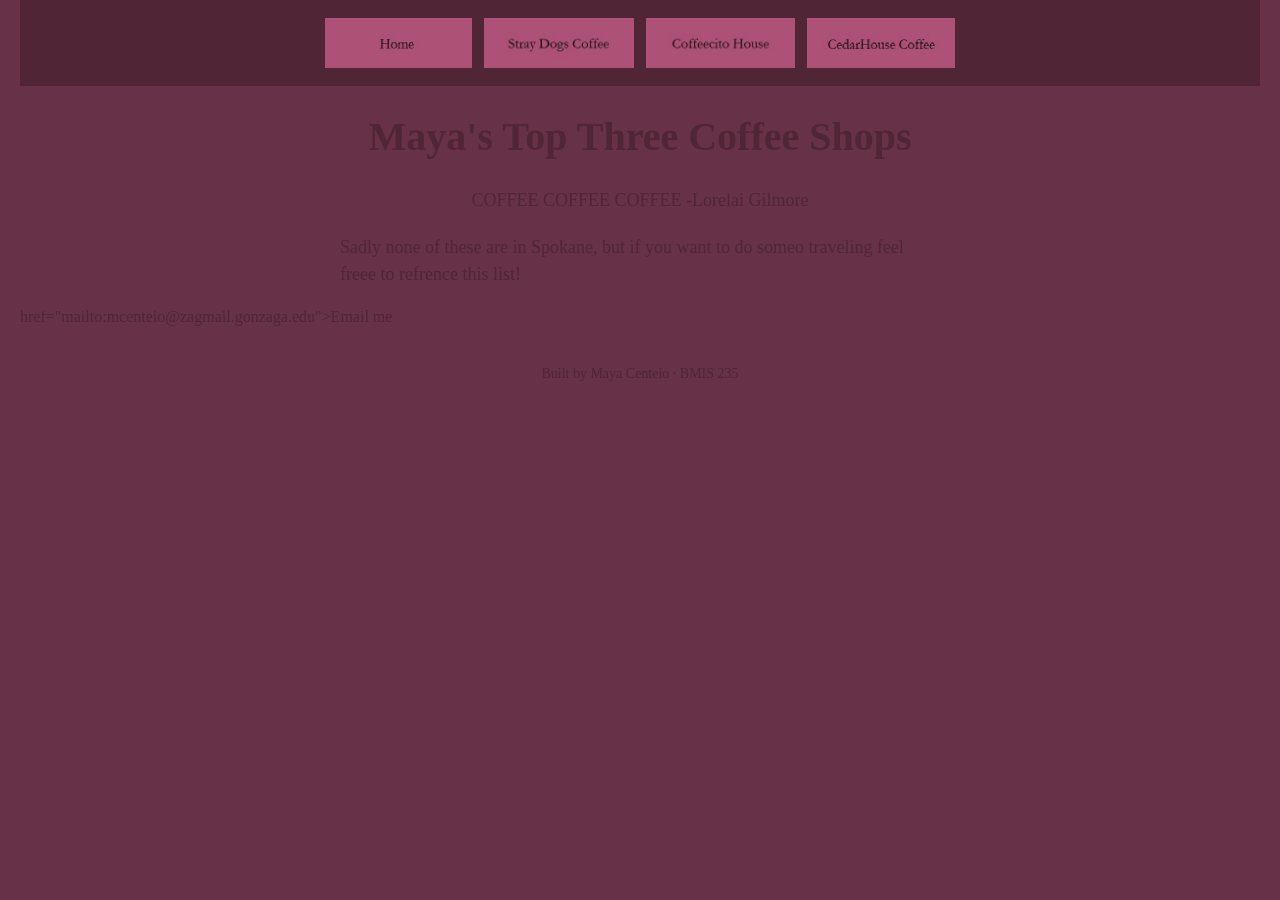
==== index.html @ 100ade61 "Fix typos and remove duplicate quote in index.html Removed duplicate quote from the coffee quote sec" ====
<!DOCTYPE html>
<!--
  Author: YOUR NAME
  GU username: YOUR-GU-USERNAME
  Course: BMIS 235 - HTML-3
-->
<html lang="en">
<head>
<meta charset="utf-8">
<meta name="author" content="Maya Centeio">
<title>Top 3 Coffee Shops</title>

<!-- this one line connects the page to the stylesheet -->
<link rel="stylesheet" href="styles.css">
</head>
<body>

<!-- ===== MENU ============================================================
     The menu is four links. Each link wraps an image instead of words.
     Build it once on this page, check that every link works,
     then copy the whole <nav> block and paste it over the menu on the
     other three pages, so every page has the exact same menu.
     ===================================================================== -->
<nav>
    <a href="index.html"><img src="img/home.png" alt="Home"></a>
    <a href="straydogs.html"><img src="img/straydogs.png" alt="straydogs"></a>
    <a href="coffeecito.html"><img src="img/coffeecito.png" alt="coffeecito"></a>
    <a href="cedarhouse.html"><img src="img/cedarhouse.png" alt="cedarhouse"></a>
</nav>

<h1>Maya's Top Three Coffee Shops</h1>
<center><p>COFFEE COFFEE COFFEE -Lorelai Gilmore</p></center>
<p>Sadly none of these are in Spokane, but if you want to do someo traveling feel freee to refrence this list!</p>
 href="mailto:mcenteio@zagmail.gonzaga.edu">Email me</a>

<!-- ===== SHOWCASE ======================================================
     This box is empty on purpose. In Part 7 you paste an interactive
     graphic BETWEEN the opening <div> and the closing </div> below.
     ===================================================================== -->
<div class="showcase"></div>

<!-- Footer: fill in your name -->
<footer>Built by Maya Centeio &middot; BMIS 235</footer>

</body>
</html>
---- styles.css ----
/* =====================================================================
   styles.css  ·  YOUR BRAND
   ---------------------------------------------------------------------
   This one file is your brand guide. Every page that links to it gets
   the same font, the same colors and the same spacing.
   Change a color here once, and every page changes.

   Use the same font and colors you picked for your Excel menu images,
   so the menu and the pages look like one brand.
   ===================================================================== */

body {
    font-family: Georgia, "Times New Roman", serif;
    background-color: #673147;
    color: #502636;
    margin: 0;
    padding: 0 20px 40px 20px;
}

/* the menu at the top of every page */
nav {
    background-color: #502636;
    padding: 14px;
    text-align: center;
}

/* every image inside the menu is forced to the same height.
   If your images still look different sizes, their WIDTHS are
   different: go back to Excel and make every cell the same size. */
nav img {
    height: 50px;
    margin: 4px;
    vertical-align: middle;
}

/* no underline or border around the image links */
nav a {
    text-decoration: none;
}

h1 {
    color: #502636;
    text-align: center;
    font-size: 40px;
}

p {
    max-width: 600px;
    margin: 20px auto;
    font-size: 18px;
    line-height: 1.5;
}

footer {
    text-align: center;
    font-size: 14px;
    color: #502636;
    margin-top: 40px;
}
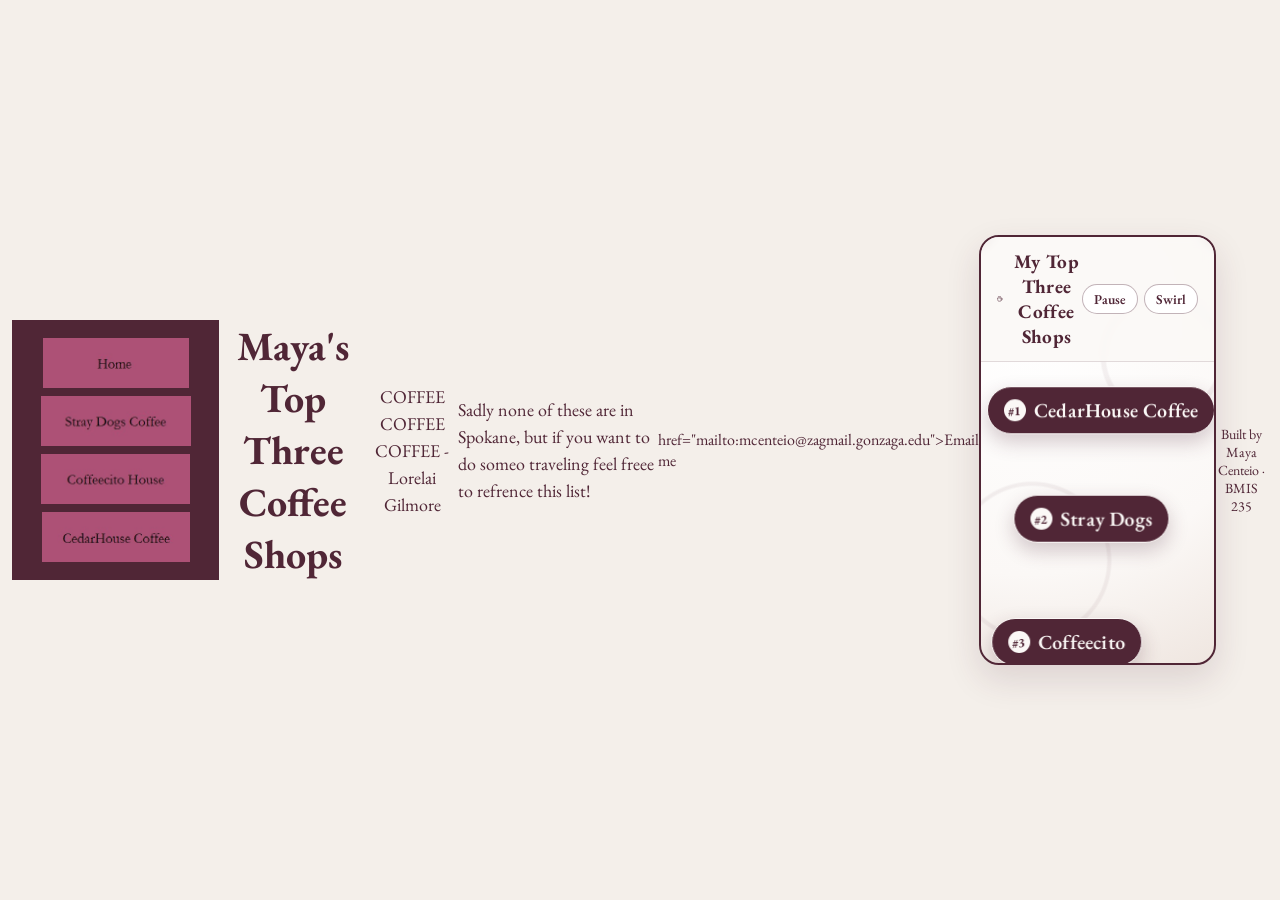
==== commit 81a0c313: "Implement interactive coffee shop showcase Added HTML structure, CSS styles, and JavaScript function" ====
--- a/index.html
+++ b/index.html
@@ -37,7 +37,594 @@
      This box is empty on purpose. In Part 7 you paste an interactive
      graphic BETWEEN the opening <div> and the closing </div> below.
      ===================================================================== -->
-<div class="showcase"></div>
+<div class="showcase"><!DOCTYPE html>
+<html lang="en">
+<head>
+  <meta charset="UTF-8" />
+  <meta name="viewport" content="width=device-width, initial-scale=1.0" />
+  <title>My Top Three Coffee Shops — Interactive Hero Graphic</title>
+  <!-- Load Google Font 'EB Garamond' as a reliable web fallback for system Garamond -->
+  <link rel="preconnect" href="https://fonts.googleapis.com" />
+  <link rel="preconnect" href="https://fonts.gstatic.com" crossorigin />
+  <link href="https://fonts.googleapis.com/css2?family=EB+Garamond:ital,wght@0,500;0,600;0,700;1,400&display=swap" rel="stylesheet" />
+
+  <!-- =====================================================================
+       CSS SECTION:
+       Defines the brand typography (Garamond), color palette (#502636),
+       responsive mobile-friendly sizing (strictly under 500px tall),
+       bouncing badge styling, and the interactive tasting-note card.
+       ===================================================================== -->
+  <style>
+    :root {
+      --brand-plum: #502636;
+      --brand-plum-dark: #381824;
+      --brand-plum-soft: rgba(80, 38, 54, 0.08);
+      --brand-cream: #FBF8F6;
+      --brand-latte: #EFE6E0;
+      --brand-gold: #B88B4A;
+      --font-brand: 'EB Garamond', Garamond, 'Times New Roman', Georgia, serif;
+    }
+
+    * {
+      box-sizing: border-box;
+      margin: 0;
+      padding: 0;
+    }
+
+    body {
+      font-family: var(--font-brand);
+      background-color: #F4EFEA;
+      color: var(--brand-plum);
+      display: flex;
+      justify-content: center;
+      align-items: center;
+      min-height: 100vh;
+      padding: 12px;
+    }
+
+    /* Main bounded graphic container — strictly under 500px tall & responsive */
+    .coffee-hero-stage {
+      position: relative;
+      width: 100%;
+      max-width: 780px;
+      height: 430px; /* Strictly under 500px */
+      max-height: 460px;
+      background: radial-gradient(circle at 20% 20%, #FFFFFF 0%, var(--brand-cream) 65%, var(--brand-latte) 100%);
+      border: 2px solid var(--brand-plum);
+      border-radius: 20px;
+      box-shadow: 0 14px 34px rgba(80, 38, 54, 0.14);
+      overflow: hidden;
+      user-select: none;
+      -webkit-tap-highlight-color: transparent;
+    }
+
+    /* Subtle decorative coffee-ring watermark in the background */
+    .coffee-ring-bg {
+      position: absolute;
+      inset: 0;
+      pointer-events: none;
+      opacity: 0.06;
+      background-image:
+        radial-gradient(circle at 78% 28%, transparent 56px, var(--brand-plum) 58px, var(--brand-plum) 61px, transparent 63px),
+        radial-gradient(circle at 22% 76%, transparent 74px, var(--brand-plum) 76px, var(--brand-plum) 78px, transparent 80px);
+    }
+
+    /* Header bar pinned cleanly inside top of graphic */
+    .stage-header {
+      position: relative;
+      z-index: 5;
+      display: flex;
+      justify-content: space-between;
+      align-items: center;
+      padding: 12px 16px;
+      border-bottom: 1px solid rgba(80, 38, 54, 0.15);
+      background: rgba(251, 248, 246, 0.85);
+      backdrop-filter: blur(4px);
+    }
+
+    .stage-title-group {
+      display: flex;
+      align-items: center;
+      gap: 8px;
+    }
+
+    .stage-eyebrow {
+      font-size: clamp(0.95rem, 2.8vw, 1.2rem);
+      font-weight: 700;
+      letter-spacing: 0.02em;
+      color: var(--brand-plum);
+    }
+
+    .stage-controls {
+      display: flex;
+      gap: 6px;
+    }
+
+    .control-btn {
+      font-family: var(--font-brand);
+      font-size: 0.85rem;
+      font-weight: 600;
+      color: var(--brand-plum);
+      background: #FFFFFF;
+      border: 1px solid rgba(80, 38, 54, 0.35);
+      border-radius: 999px;
+      padding: 5px 11px;
+      cursor: pointer;
+      transition: all 0.2s ease;
+    }
+
+    .control-btn:hover,
+    .control-btn:focus-visible {
+      background: var(--brand-plum);
+      color: var(--brand-cream);
+      border-color: var(--brand-plum);
+    }
+
+    /* Arena where the coffee shop pills bounce around */
+    .bounce-arena {
+      position: relative;
+      width: 100%;
+      height: calc(100% - 49px);
+      overflow: hidden;
+    }
+
+    /* Individual bouncing coffee shop pill */
+    .shop-pill {
+      position: absolute;
+      top: 0;
+      left: 0;
+      display: inline-flex;
+      align-items: center;
+      gap: 8px;
+      padding: 10px 16px;
+      border-radius: 999px;
+      background-color: var(--brand-plum);
+      color: var(--brand-cream);
+      border: 1.5px solid var(--brand-cream);
+      box-shadow: 0 8px 20px rgba(80, 38, 54, 0.24);
+      font-family: var(--font-brand);
+      font-size: clamp(0.98rem, 3.4vw, 1.25rem);
+      font-weight: 600;
+      letter-spacing: 0.01em;
+      white-space: nowrap;
+      cursor: pointer;
+      will-change: transform;
+      transition: background-color 0.2s ease, box-shadow 0.2s ease, border-color 0.2s ease;
+      z-index: 3;
+    }
+
+    .shop-pill:hover,
+    .shop-pill.is-active {
+      background-color: var(--brand-plum-dark);
+      border-color: var(--brand-gold);
+      box-shadow: 0 10px 24px rgba(80, 38, 54, 0.36);
+      z-index: 6;
+    }
+
+    .shop-rank {
+      display: inline-flex;
+      align-items: center;
+      justify-content: center;
+      width: 22px;
+      height: 22px;
+      border-radius: 50%;
+      background-color: var(--brand-cream);
+      color: var(--brand-plum);
+      font-size: 0.8rem;
+      font-weight: 700;
+      flex-shrink: 0;
+    }
+
+    /* Subtle helper hint at bottom */
+    .stage-hint {
+      position: absolute;
+      bottom: 10px;
+      left: 50%;
+      transform: translateX(-50%);
+      font-size: 0.82rem;
+      font-style: italic;
+      color: rgba(80, 38, 54, 0.72);
+      background: rgba(251, 248, 246, 0.85);
+      padding: 3px 12px;
+      border-radius: 999px;
+      pointer-events: none;
+      white-space: nowrap;
+      z-index: 2;
+    }
+
+    /* Pop-up tasting note card when a user taps/clicks a coffee shop */
+    .shop-note-card {
+      position: absolute;
+      bottom: 14px;
+      left: 14px;
+      right: 14px;
+      max-width: 420px;
+      margin: 0 auto;
+      background: #FFFFFF;
+      border: 1.5px solid var(--brand-plum);
+      border-radius: 16px;
+      padding: 14px 16px;
+      box-shadow: 0 12px 28px rgba(80, 38, 54, 0.25);
+      z-index: 10;
+      opacity: 0;
+      transform: translateY(12px) scale(0.98);
+      pointer-events: none;
+      transition: opacity 0.22s ease, transform 0.22s ease;
+    }
+
+    .shop-note-card.visible {
+      opacity: 1;
+      transform: translateY(0) scale(1);
+      pointer-events: auto;
+    }
+
+    .note-header {
+      display: flex;
+      justify-content: space-between;
+      align-items: flex-start;
+      gap: 8px;
+      margin-bottom: 4px;
+    }
+
+    .note-title {
+      font-size: 1.15rem;
+      font-weight: 700;
+      color: var(--brand-plum);
+    }
+
+    .note-close {
+      background: var(--brand-plum-soft);
+      border: none;
+      color: var(--brand-plum);
+      width: 26px;
+      height: 26px;
+      border-radius: 50%;
+      font-family: var(--font-brand);
+      font-size: 1rem;
+      font-weight: 700;
+      cursor: pointer;
+      display: flex;
+      align-items: center;
+      justify-content: center;
+      flex-shrink: 0;
+    }
+
+    .note-meta {
+      font-size: 0.88rem;
+      font-weight: 600;
+      color: var(--brand-gold);
+      margin-bottom: 4px;
+    }
+
+    .note-body {
+      font-size: 0.96rem;
+      line-height: 1.35;
+      color: var(--brand-plum);
+    }
+
+    /* Mobile tweaks for small screens (320px - 420px) */
+    @media (max-width: 420px) {
+      .coffee-hero-stage {
+        height: 390px;
+        border-radius: 16px;
+      }
+
+      .stage-header {
+        padding: 10px 12px;
+      }
+
+      .shop-pill {
+        padding: 8px 13px;
+        gap: 6px;
+      }
+
+      .shop-rank {
+        width: 20px;
+        height: 20px;
+        font-size: 0.75rem;
+      }
+    }
+  </style>
+</head>
+<body>
+
+  <!-- =====================================================================
+       HTML SECTION:
+       Creates the bounded hero container, top header with Pause/Boost
+       controls, the bounce arena where the three coffee shop badges live,
+       and the interactive tasting-note card revealed on click/tap.
+       ===================================================================== -->
+  <section class="coffee-hero-stage" aria-label="My Top Three Coffee Shops Interactive Graphic">
+    <div class="coffee-ring-bg" aria-hidden="true"></div>
+
+    <!-- Top Bar -->
+    <header class="stage-header">
+      <div class="stage-title-group">
+        <!-- Inline SVG Coffee Cup Icon -->
+        <svg width="20" height="20" viewBox="0 0 24 24" fill="none" stroke="#502636" stroke-width="2" stroke-linecap="round" stroke-linejoin="round" aria-hidden="true">
+          <path d="M17 8h1a4 4 0 1 1 0 8h-1"/>
+          <path d="M3 8h14v9a4 4 0 0 1-4 4H7a4 4 0 0 1-4-4Z"/>
+          <line x1="6" y1="2" x2="6" y2="4"/>
+          <line x1="10" y1="2" x2="10" y2="4"/>
+          <line x1="14" y1="2" x2="14" y2="4"/>
+        </svg>
+        <h1 class="stage-eyebrow">My Top Three Coffee Shops</h1>
+      </div>
+
+      <div class="stage-controls">
+        <button type="button" class="control-btn" id="toggleMotionBtn" aria-pressed="false">Pause</button>
+        <button type="button" class="control-btn" id="nudgeBtn" title="Give the names a gentle swirl">Swirl</button>
+      </div>
+    </header>
+
+    <!-- Interactive Bouncing Arena -->
+    <div class="bounce-arena" id="bounceArena">
+      <!-- Shop pills are dynamically rendered and animated by JavaScript -->
+      <div class="stage-hint" id="stageHint">Tap any café name for my go-to order</div>
+
+      <!-- Interactive Detail Card -->
+      <div class="shop-note-card" id="shopNoteCard" role="dialog" aria-live="polite">
+        <div class="note-header">
+          <h2 class="note-title" id="noteTitle">Café Name</h2>
+          <button type="button" class="note-close" id="closeNoteBtn" aria-label="Close tasting note">&times;</button>
+        </div>
+        <div class="note-meta" id="noteMeta">Go-To Order</div>
+        <p class="note-body" id="noteBody">Tasting note description.</p>
+      </div>
+    </div>
+  </section>
+
+  <!-- =====================================================================
+       JAVASCRIPT SECTION:
+       Stores your top three coffee shops (easy to edit below), runs a
+       smooth 60fps DVD-style boundary and pill-to-pill bounce physics loop,
+       and handles mobile/desktop tap, hover, pause, and swirl interactions.
+       ===================================================================== -->
+  <script>
+    (function () {
+      // 1. CUSTOMIZE YOUR TOP THREE COFFEE SHOPS HERE:
+      const TOP_SHOPS = [
+        {
+          rank: "#1",
+          name: "CedarHouse Coffee",
+          order: "Beach Day Latte • ★ 5.0"
+        },
+        {
+          rank: "#2",
+          name: "Stray Dogs",
+          order: "Matcha Latte • ★ 4.9"
+        },
+        {
+          rank: "#3",
+          name: "Coffeecito",
+          order: "Churro Oat Latte • ★ 4.8"
+        }
+      ];
+
+      const arena = document.getElementById("bounceArena");
+      const toggleMotionBtn = document.getElementById("toggleMotionBtn");
+      const nudgeBtn = document.getElementById("nudgeBtn");
+      const noteCard = document.getElementById("shopNoteCard");
+      const noteTitle = document.getElementById("noteTitle");
+      const noteMeta = document.getElementById("noteMeta");
+      const noteBody = document.getElementById("noteBody");
+      const closeNoteBtn = document.getElementById("closeNoteBtn");
+
+      let isPaused = false;
+      let activeIndex = null;
+      const items = [];
+
+      // 2. CREATE THE BOUNCING PILL ELEMENTS
+      TOP_SHOPS.forEach((shop, index) => {
+        const btn = document.createElement("button");
+        btn.type = "button";
+        btn.className = "shop-pill";
+        btn.setAttribute("aria-label", `${shop.rank} ${shop.name}. Tap for details.`);
+        btn.innerHTML = `<span class="shop-rank">${shop.rank}</span><span>${shop.name}</span>`;
+
+        arena.appendChild(btn);
+
+        // Physics state for each pill
+        const item = {
+          el: btn,
+          data: shop,
+          x: 20 + index * 35,
+          y: 25 + index * 78,
+          // Gentle, readable drift speed in pixels per frame
+          vx: (index % 2 === 0 ? 1 : -1) * (1.05 + index * 0.15),
+          vy: (index === 1 ? -1 : 1) * (0.95 + index * 0.12),
+          width: 0,
+          height: 0,
+          hovered: false
+        };
+
+        // Pause individual pill when hovered on desktop
+        btn.addEventListener("mouseenter", () => {
+          item.hovered = true;
+        });
+        btn.addEventListener("mouseleave", () => {
+          item.hovered = false;
+        });
+
+        // Open tasting note card on click or touch tap
+        btn.addEventListener("click", (e) => {
+          e.stopPropagation();
+          openShopNote(index);
+        });
+
+        items.push(item);
+      });
+
+      // Measure pill dimensions and clamp inside arena on load & window resize
+      function measureAndClamp() {
+        const arenaRect = arena.getBoundingClientRect();
+        items.forEach((item, idx) => {
+          item.width = item.el.offsetWidth;
+          item.height = item.el.offsetHeight;
+
+          const maxX = Math.max(8, arenaRect.width - item.width - 8);
+          const maxY = Math.max(8, arenaRect.height - item.height - 34);
+
+          if (item.x > maxX) item.x = maxX * ((idx + 1) / 4);
+          if (item.y > maxY) item.y = maxY * ((idx + 1) / 4);
+          item.x = Math.max(6, Math.min(item.x, maxX));
+          item.y = Math.max(6, Math.min(item.y, maxY));
+        });
+      }
+
+      // Show tasting note popup for clicked café
+      function openShopNote(index) {
+        activeIndex = index;
+        const shop = TOP_SHOPS[index];
+
+        items.forEach((it, idx) => {
+          it.el.classList.toggle("is-active", idx === index);
+        });
+
+        noteTitle.textContent = `${shop.rank} — ${shop.name}`;
+        noteMeta.textContent = shop.order;
+        noteBody.textContent = shop.note;
+        noteCard.classList.add("visible");
+      }
+
+      function closeShopNote() {
+        activeIndex = null;
+        items.forEach((it) => it.el.classList.remove("is-active"));
+        noteCard.classList.remove("visible");
+      }
+
+      closeNoteBtn.addEventListener("click", (e) => {
+        e.stopPropagation();
+        closeShopNote();
+      });
+
+      // Clicking empty space in arena dismisses note card
+      arena.addEventListener("click", () => {
+        if (activeIndex !== null) {
+          closeShopNote();
+        }
+      });
+
+      // Toggle global Pause / Play
+      toggleMotionBtn.addEventListener("click", () => {
+        isPaused = !isPaused;
+        toggleMotionBtn.textContent = isPaused ? "Play" : "Pause";
+        toggleMotionBtn.setAttribute("aria-pressed", String(isPaused));
+      });
+
+      // Give all three names a playful swirl boost
+      nudgeBtn.addEventListener("click", () => {
+        if (isPaused) {
+          isPaused = false;
+          toggleMotionBtn.textContent = "Pause";
+          toggleMotionBtn.setAttribute("aria-pressed", "false");
+        }
+        items.forEach((item) => {
+          const angle = Math.random() * Math.PI * 2;
+          const speed = 1.65;
+          item.vx = Math.cos(angle) * speed;
+          item.vy = Math.sin(angle) * speed;
+        });
+      });
+
+      // 3. ANIMATION LOOP (Boundary Bouncing + Gentle Pill-to-Pill Deflection)
+      function animate() {
+        const arenaWidth = arena.clientWidth;
+        const arenaHeight = arena.clientHeight;
+
+        if (!isPaused) {
+          for (let i = 0; i < items.length; i++) {
+            const a = items[i];
+            if (a.hovered) continue;
+
+            a.x += a.vx;
+            a.y += a.vy;
+
+            const minX = 6;
+            const minY = 6;
+            const maxX = Math.max(minX, arenaWidth - a.width - 6);
+            const maxY = Math.max(minY, arenaHeight - a.height - 6);
+
+            // Bounce cleanly off left/right walls
+            if (a.x <= minX) {
+              a.x = minX;
+              a.vx = Math.abs(a.vx);
+            } else if (a.x >= maxX) {
+              a.x = maxX;
+              a.vx = -Math.abs(a.vx);
+            }
+
+            // Bounce cleanly off top/bottom walls
+            if (a.y <= minY) {
+              a.y = minY;
+              a.vy = Math.abs(a.vy);
+            } else if (a.y >= maxY) {
+              a.y = maxY;
+              a.vy = -Math.abs(a.vy);
+            }
+          }
+
+          // Gentle separation & bounce when two shop pills touch so they stay readable
+          for (let i = 0; i < items.length; i++) {
+            for (let j = i + 1; j < items.length; j++) {
+              const a = items[i];
+              const b = items[j];
+
+              const overlapX = Math.min(a.x + a.width, b.x + b.width) - Math.max(a.x, b.x);
+              const overlapY = Math.min(a.y + a.height, b.y + b.height) - Math.max(a.y, b.y);
+
+              if (overlapX > 0 && overlapY > 0) {
+                if (overlapX < overlapY) {
+                  const push = overlapX / 2;
+                  if (a.x < b.x) {
+                    a.x -= push;
+                    b.x += push;
+                  } else {
+                    a.x += push;
+                    b.x -= push;
+                  }
+                  const tempVx = a.vx;
+                  a.vx = b.vx;
+                  b.vx = tempVx;
+                } else {
+                  const push = overlapY / 2;
+                  if (a.y < b.y) {
+                    a.y -= push;
+                    b.y += push;
+                  } else {
+                    a.y += push;
+                    b.y -= push;
+                  }
+                  const tempVy = a.vy;
+                  a.vy = b.vy;
+                  b.vy = tempVy;
+                }
+              }
+            }
+          }
+        }
+
+        // Apply GPU-accelerated transforms
+        items.forEach((item) => {
+          item.el.style.transform = `translate3d(${item.x.toFixed(1)}px, ${item.y.toFixed(1)}px, 0)`;
+        });
+
+        requestAnimationFrame(animate);
+      }
+
+      // Initialize layout and start animation after fonts/layout settle
+      window.addEventListener("resize", measureAndClamp);
+      window.addEventListener("load", () => {
+        measureAndClamp();
+        requestAnimationFrame(animate);
+      });
+
+      // Run initial measure immediately as well
+      measureAndClamp();
+    })();
+  </script>
+</body>
+</html></div>
 
 <!-- Footer: fill in your name -->
 <footer>Built by Maya Centeio &middot; BMIS 235</footer>
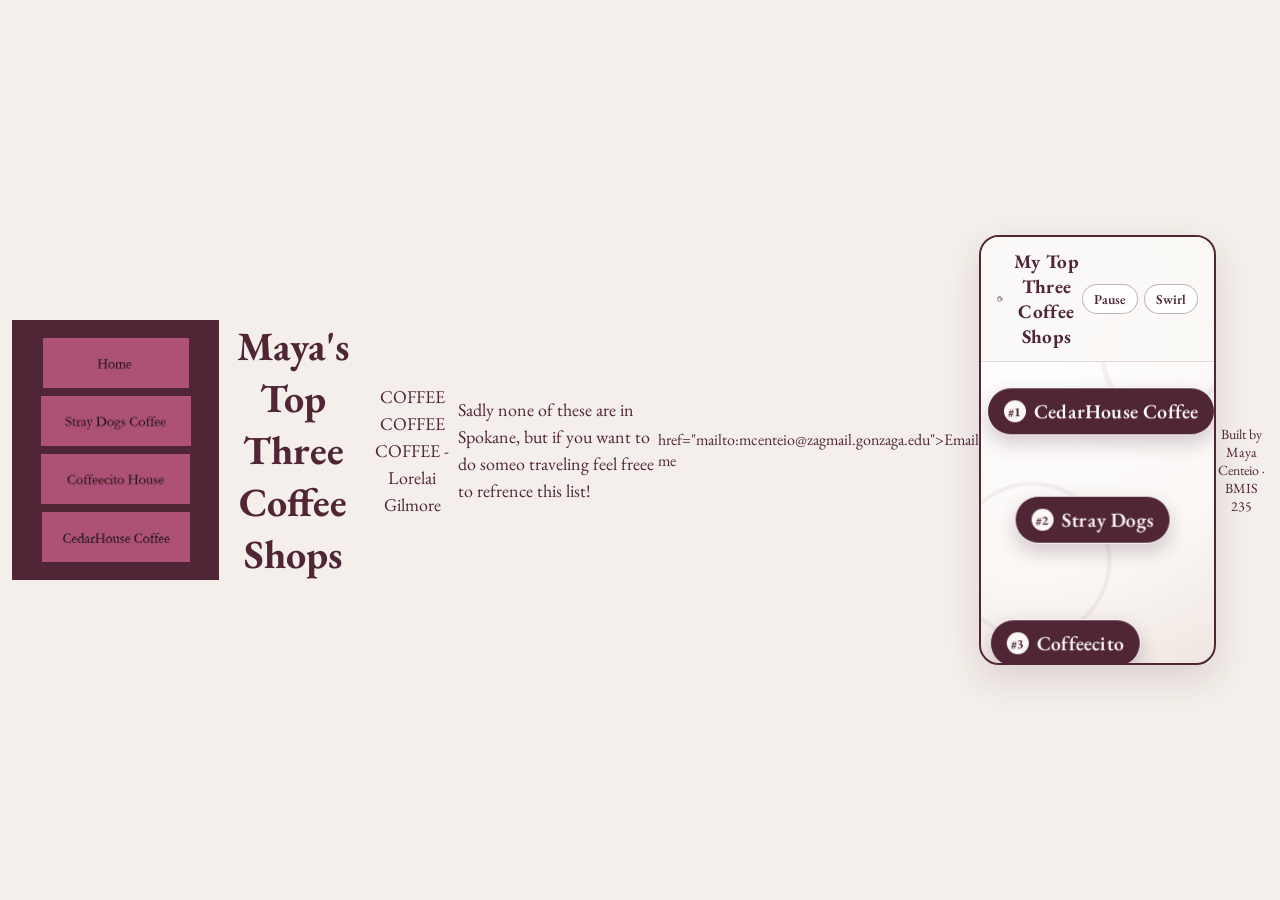
==== commit a7b7ea2f: "Correct email link formatting Fix email link syntax in index.html." ====
--- a/index.html
+++ b/index.html
@@ -31,7 +31,7 @@
 <h1>Maya's Top Three Coffee Shops</h1>
 <center><p>COFFEE COFFEE COFFEE -Lorelai Gilmore</p></center>
 <p>Sadly none of these are in Spokane, but if you want to do someo traveling feel freee to refrence this list!</p>
- href="mailto:mcenteio@zagmail.gonzaga.edu">Email me</a>
+<a>href="mailto:mcenteio@zagmail.gonzaga.edu">Email me</a>
 
 <!-- ===== SHOWCASE ======================================================
      This box is empty on purpose. In Part 7 you paste an interactive
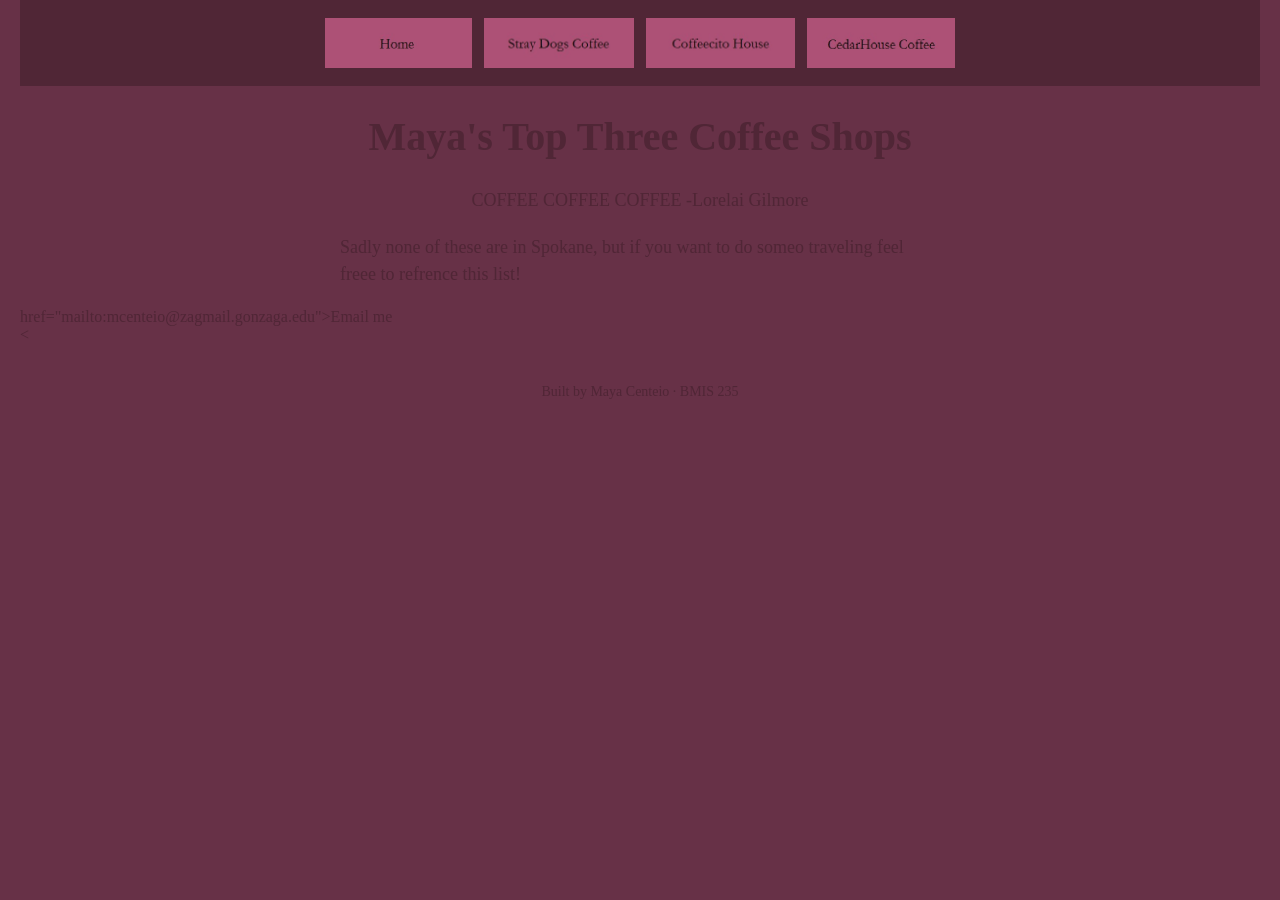
==== commit 10b69cc3: "Remove interactive coffee shop showcase from index.html Removed the HTML structure and styles for th" ====
--- a/index.html
+++ b/index.html
@@ -37,594 +37,7 @@
      This box is empty on purpose. In Part 7 you paste an interactive
      graphic BETWEEN the opening <div> and the closing </div> below.
      ===================================================================== -->
-<div class="showcase"><!DOCTYPE html>
-<html lang="en">
-<head>
-  <meta charset="UTF-8" />
-  <meta name="viewport" content="width=device-width, initial-scale=1.0" />
-  <title>My Top Three Coffee Shops — Interactive Hero Graphic</title>
-  <!-- Load Google Font 'EB Garamond' as a reliable web fallback for system Garamond -->
-  <link rel="preconnect" href="https://fonts.googleapis.com" />
-  <link rel="preconnect" href="https://fonts.gstatic.com" crossorigin />
-  <link href="https://fonts.googleapis.com/css2?family=EB+Garamond:ital,wght@0,500;0,600;0,700;1,400&display=swap" rel="stylesheet" />
-
-  <!-- =====================================================================
-       CSS SECTION:
-       Defines the brand typography (Garamond), color palette (#502636),
-       responsive mobile-friendly sizing (strictly under 500px tall),
-       bouncing badge styling, and the interactive tasting-note card.
-       ===================================================================== -->
-  <style>
-    :root {
-      --brand-plum: #502636;
-      --brand-plum-dark: #381824;
-      --brand-plum-soft: rgba(80, 38, 54, 0.08);
-      --brand-cream: #FBF8F6;
-      --brand-latte: #EFE6E0;
-      --brand-gold: #B88B4A;
-      --font-brand: 'EB Garamond', Garamond, 'Times New Roman', Georgia, serif;
-    }
-
-    * {
-      box-sizing: border-box;
-      margin: 0;
-      padding: 0;
-    }
-
-    body {
-      font-family: var(--font-brand);
-      background-color: #F4EFEA;
-      color: var(--brand-plum);
-      display: flex;
-      justify-content: center;
-      align-items: center;
-      min-height: 100vh;
-      padding: 12px;
-    }
-
-    /* Main bounded graphic container — strictly under 500px tall & responsive */
-    .coffee-hero-stage {
-      position: relative;
-      width: 100%;
-      max-width: 780px;
-      height: 430px; /* Strictly under 500px */
-      max-height: 460px;
-      background: radial-gradient(circle at 20% 20%, #FFFFFF 0%, var(--brand-cream) 65%, var(--brand-latte) 100%);
-      border: 2px solid var(--brand-plum);
-      border-radius: 20px;
-      box-shadow: 0 14px 34px rgba(80, 38, 54, 0.14);
-      overflow: hidden;
-      user-select: none;
-      -webkit-tap-highlight-color: transparent;
-    }
-
-    /* Subtle decorative coffee-ring watermark in the background */
-    .coffee-ring-bg {
-      position: absolute;
-      inset: 0;
-      pointer-events: none;
-      opacity: 0.06;
-      background-image:
-        radial-gradient(circle at 78% 28%, transparent 56px, var(--brand-plum) 58px, var(--brand-plum) 61px, transparent 63px),
-        radial-gradient(circle at 22% 76%, transparent 74px, var(--brand-plum) 76px, var(--brand-plum) 78px, transparent 80px);
-    }
-
-    /* Header bar pinned cleanly inside top of graphic */
-    .stage-header {
-      position: relative;
-      z-index: 5;
-      display: flex;
-      justify-content: space-between;
-      align-items: center;
-      padding: 12px 16px;
-      border-bottom: 1px solid rgba(80, 38, 54, 0.15);
-      background: rgba(251, 248, 246, 0.85);
-      backdrop-filter: blur(4px);
-    }
-
-    .stage-title-group {
-      display: flex;
-      align-items: center;
-      gap: 8px;
-    }
-
-    .stage-eyebrow {
-      font-size: clamp(0.95rem, 2.8vw, 1.2rem);
-      font-weight: 700;
-      letter-spacing: 0.02em;
-      color: var(--brand-plum);
-    }
-
-    .stage-controls {
-      display: flex;
-      gap: 6px;
-    }
-
-    .control-btn {
-      font-family: var(--font-brand);
-      font-size: 0.85rem;
-      font-weight: 600;
-      color: var(--brand-plum);
-      background: #FFFFFF;
-      border: 1px solid rgba(80, 38, 54, 0.35);
-      border-radius: 999px;
-      padding: 5px 11px;
-      cursor: pointer;
-      transition: all 0.2s ease;
-    }
-
-    .control-btn:hover,
-    .control-btn:focus-visible {
-      background: var(--brand-plum);
-      color: var(--brand-cream);
-      border-color: var(--brand-plum);
-    }
-
-    /* Arena where the coffee shop pills bounce around */
-    .bounce-arena {
-      position: relative;
-      width: 100%;
-      height: calc(100% - 49px);
-      overflow: hidden;
-    }
-
-    /* Individual bouncing coffee shop pill */
-    .shop-pill {
-      position: absolute;
-      top: 0;
-      left: 0;
-      display: inline-flex;
-      align-items: center;
-      gap: 8px;
-      padding: 10px 16px;
-      border-radius: 999px;
-      background-color: var(--brand-plum);
-      color: var(--brand-cream);
-      border: 1.5px solid var(--brand-cream);
-      box-shadow: 0 8px 20px rgba(80, 38, 54, 0.24);
-      font-family: var(--font-brand);
-      font-size: clamp(0.98rem, 3.4vw, 1.25rem);
-      font-weight: 600;
-      letter-spacing: 0.01em;
-      white-space: nowrap;
-      cursor: pointer;
-      will-change: transform;
-      transition: background-color 0.2s ease, box-shadow 0.2s ease, border-color 0.2s ease;
-      z-index: 3;
-    }
-
-    .shop-pill:hover,
-    .shop-pill.is-active {
-      background-color: var(--brand-plum-dark);
-      border-color: var(--brand-gold);
-      box-shadow: 0 10px 24px rgba(80, 38, 54, 0.36);
-      z-index: 6;
-    }
-
-    .shop-rank {
-      display: inline-flex;
-      align-items: center;
-      justify-content: center;
-      width: 22px;
-      height: 22px;
-      border-radius: 50%;
-      background-color: var(--brand-cream);
-      color: var(--brand-plum);
-      font-size: 0.8rem;
-      font-weight: 700;
-      flex-shrink: 0;
-    }
-
-    /* Subtle helper hint at bottom */
-    .stage-hint {
-      position: absolute;
-      bottom: 10px;
-      left: 50%;
-      transform: translateX(-50%);
-      font-size: 0.82rem;
-      font-style: italic;
-      color: rgba(80, 38, 54, 0.72);
-      background: rgba(251, 248, 246, 0.85);
-      padding: 3px 12px;
-      border-radius: 999px;
-      pointer-events: none;
-      white-space: nowrap;
-      z-index: 2;
-    }
-
-    /* Pop-up tasting note card when a user taps/clicks a coffee shop */
-    .shop-note-card {
-      position: absolute;
-      bottom: 14px;
-      left: 14px;
-      right: 14px;
-      max-width: 420px;
-      margin: 0 auto;
-      background: #FFFFFF;
-      border: 1.5px solid var(--brand-plum);
-      border-radius: 16px;
-      padding: 14px 16px;
-      box-shadow: 0 12px 28px rgba(80, 38, 54, 0.25);
-      z-index: 10;
-      opacity: 0;
-      transform: translateY(12px) scale(0.98);
-      pointer-events: none;
-      transition: opacity 0.22s ease, transform 0.22s ease;
-    }
-
-    .shop-note-card.visible {
-      opacity: 1;
-      transform: translateY(0) scale(1);
-      pointer-events: auto;
-    }
-
-    .note-header {
-      display: flex;
-      justify-content: space-between;
-      align-items: flex-start;
-      gap: 8px;
-      margin-bottom: 4px;
-    }
-
-    .note-title {
-      font-size: 1.15rem;
-      font-weight: 700;
-      color: var(--brand-plum);
-    }
-
-    .note-close {
-      background: var(--brand-plum-soft);
-      border: none;
-      color: var(--brand-plum);
-      width: 26px;
-      height: 26px;
-      border-radius: 50%;
-      font-family: var(--font-brand);
-      font-size: 1rem;
-      font-weight: 700;
-      cursor: pointer;
-      display: flex;
-      align-items: center;
-      justify-content: center;
-      flex-shrink: 0;
-    }
-
-    .note-meta {
-      font-size: 0.88rem;
-      font-weight: 600;
-      color: var(--brand-gold);
-      margin-bottom: 4px;
-    }
-
-    .note-body {
-      font-size: 0.96rem;
-      line-height: 1.35;
-      color: var(--brand-plum);
-    }
-
-    /* Mobile tweaks for small screens (320px - 420px) */
-    @media (max-width: 420px) {
-      .coffee-hero-stage {
-        height: 390px;
-        border-radius: 16px;
-      }
-
-      .stage-header {
-        padding: 10px 12px;
-      }
-
-      .shop-pill {
-        padding: 8px 13px;
-        gap: 6px;
-      }
-
-      .shop-rank {
-        width: 20px;
-        height: 20px;
-        font-size: 0.75rem;
-      }
-    }
-  </style>
-</head>
-<body>
-
-  <!-- =====================================================================
-       HTML SECTION:
-       Creates the bounded hero container, top header with Pause/Boost
-       controls, the bounce arena where the three coffee shop badges live,
-       and the interactive tasting-note card revealed on click/tap.
-       ===================================================================== -->
-  <section class="coffee-hero-stage" aria-label="My Top Three Coffee Shops Interactive Graphic">
-    <div class="coffee-ring-bg" aria-hidden="true"></div>
-
-    <!-- Top Bar -->
-    <header class="stage-header">
-      <div class="stage-title-group">
-        <!-- Inline SVG Coffee Cup Icon -->
-        <svg width="20" height="20" viewBox="0 0 24 24" fill="none" stroke="#502636" stroke-width="2" stroke-linecap="round" stroke-linejoin="round" aria-hidden="true">
-          <path d="M17 8h1a4 4 0 1 1 0 8h-1"/>
-          <path d="M3 8h14v9a4 4 0 0 1-4 4H7a4 4 0 0 1-4-4Z"/>
-          <line x1="6" y1="2" x2="6" y2="4"/>
-          <line x1="10" y1="2" x2="10" y2="4"/>
-          <line x1="14" y1="2" x2="14" y2="4"/>
-        </svg>
-        <h1 class="stage-eyebrow">My Top Three Coffee Shops</h1>
-      </div>
-
-      <div class="stage-controls">
-        <button type="button" class="control-btn" id="toggleMotionBtn" aria-pressed="false">Pause</button>
-        <button type="button" class="control-btn" id="nudgeBtn" title="Give the names a gentle swirl">Swirl</button>
-      </div>
-    </header>
-
-    <!-- Interactive Bouncing Arena -->
-    <div class="bounce-arena" id="bounceArena">
-      <!-- Shop pills are dynamically rendered and animated by JavaScript -->
-      <div class="stage-hint" id="stageHint">Tap any café name for my go-to order</div>
-
-      <!-- Interactive Detail Card -->
-      <div class="shop-note-card" id="shopNoteCard" role="dialog" aria-live="polite">
-        <div class="note-header">
-          <h2 class="note-title" id="noteTitle">Café Name</h2>
-          <button type="button" class="note-close" id="closeNoteBtn" aria-label="Close tasting note">&times;</button>
-        </div>
-        <div class="note-meta" id="noteMeta">Go-To Order</div>
-        <p class="note-body" id="noteBody">Tasting note description.</p>
-      </div>
-    </div>
-  </section>
-
-  <!-- =====================================================================
-       JAVASCRIPT SECTION:
-       Stores your top three coffee shops (easy to edit below), runs a
-       smooth 60fps DVD-style boundary and pill-to-pill bounce physics loop,
-       and handles mobile/desktop tap, hover, pause, and swirl interactions.
-       ===================================================================== -->
-  <script>
-    (function () {
-      // 1. CUSTOMIZE YOUR TOP THREE COFFEE SHOPS HERE:
-      const TOP_SHOPS = [
-        {
-          rank: "#1",
-          name: "CedarHouse Coffee",
-          order: "Beach Day Latte • ★ 5.0"
-        },
-        {
-          rank: "#2",
-          name: "Stray Dogs",
-          order: "Matcha Latte • ★ 4.9"
-        },
-        {
-          rank: "#3",
-          name: "Coffeecito",
-          order: "Churro Oat Latte • ★ 4.8"
-        }
-      ];
-
-      const arena = document.getElementById("bounceArena");
-      const toggleMotionBtn = document.getElementById("toggleMotionBtn");
-      const nudgeBtn = document.getElementById("nudgeBtn");
-      const noteCard = document.getElementById("shopNoteCard");
-      const noteTitle = document.getElementById("noteTitle");
-      const noteMeta = document.getElementById("noteMeta");
-      const noteBody = document.getElementById("noteBody");
-      const closeNoteBtn = document.getElementById("closeNoteBtn");
-
-      let isPaused = false;
-      let activeIndex = null;
-      const items = [];
-
-      // 2. CREATE THE BOUNCING PILL ELEMENTS
-      TOP_SHOPS.forEach((shop, index) => {
-        const btn = document.createElement("button");
-        btn.type = "button";
-        btn.className = "shop-pill";
-        btn.setAttribute("aria-label", `${shop.rank} ${shop.name}. Tap for details.`);
-        btn.innerHTML = `<span class="shop-rank">${shop.rank}</span><span>${shop.name}</span>`;
-
-        arena.appendChild(btn);
-
-        // Physics state for each pill
-        const item = {
-          el: btn,
-          data: shop,
-          x: 20 + index * 35,
-          y: 25 + index * 78,
-          // Gentle, readable drift speed in pixels per frame
-          vx: (index % 2 === 0 ? 1 : -1) * (1.05 + index * 0.15),
-          vy: (index === 1 ? -1 : 1) * (0.95 + index * 0.12),
-          width: 0,
-          height: 0,
-          hovered: false
-        };
-
-        // Pause individual pill when hovered on desktop
-        btn.addEventListener("mouseenter", () => {
-          item.hovered = true;
-        });
-        btn.addEventListener("mouseleave", () => {
-          item.hovered = false;
-        });
-
-        // Open tasting note card on click or touch tap
-        btn.addEventListener("click", (e) => {
-          e.stopPropagation();
-          openShopNote(index);
-        });
-
-        items.push(item);
-      });
-
-      // Measure pill dimensions and clamp inside arena on load & window resize
-      function measureAndClamp() {
-        const arenaRect = arena.getBoundingClientRect();
-        items.forEach((item, idx) => {
-          item.width = item.el.offsetWidth;
-          item.height = item.el.offsetHeight;
-
-          const maxX = Math.max(8, arenaRect.width - item.width - 8);
-          const maxY = Math.max(8, arenaRect.height - item.height - 34);
-
-          if (item.x > maxX) item.x = maxX * ((idx + 1) / 4);
-          if (item.y > maxY) item.y = maxY * ((idx + 1) / 4);
-          item.x = Math.max(6, Math.min(item.x, maxX));
-          item.y = Math.max(6, Math.min(item.y, maxY));
-        });
-      }
-
-      // Show tasting note popup for clicked café
-      function openShopNote(index) {
-        activeIndex = index;
-        const shop = TOP_SHOPS[index];
-
-        items.forEach((it, idx) => {
-          it.el.classList.toggle("is-active", idx === index);
-        });
-
-        noteTitle.textContent = `${shop.rank} — ${shop.name}`;
-        noteMeta.textContent = shop.order;
-        noteBody.textContent = shop.note;
-        noteCard.classList.add("visible");
-      }
-
-      function closeShopNote() {
-        activeIndex = null;
-        items.forEach((it) => it.el.classList.remove("is-active"));
-        noteCard.classList.remove("visible");
-      }
-
-      closeNoteBtn.addEventListener("click", (e) => {
-        e.stopPropagation();
-        closeShopNote();
-      });
-
-      // Clicking empty space in arena dismisses note card
-      arena.addEventListener("click", () => {
-        if (activeIndex !== null) {
-          closeShopNote();
-        }
-      });
-
-      // Toggle global Pause / Play
-      toggleMotionBtn.addEventListener("click", () => {
-        isPaused = !isPaused;
-        toggleMotionBtn.textContent = isPaused ? "Play" : "Pause";
-        toggleMotionBtn.setAttribute("aria-pressed", String(isPaused));
-      });
-
-      // Give all three names a playful swirl boost
-      nudgeBtn.addEventListener("click", () => {
-        if (isPaused) {
-          isPaused = false;
-          toggleMotionBtn.textContent = "Pause";
-          toggleMotionBtn.setAttribute("aria-pressed", "false");
-        }
-        items.forEach((item) => {
-          const angle = Math.random() * Math.PI * 2;
-          const speed = 1.65;
-          item.vx = Math.cos(angle) * speed;
-          item.vy = Math.sin(angle) * speed;
-        });
-      });
-
-      // 3. ANIMATION LOOP (Boundary Bouncing + Gentle Pill-to-Pill Deflection)
-      function animate() {
-        const arenaWidth = arena.clientWidth;
-        const arenaHeight = arena.clientHeight;
-
-        if (!isPaused) {
-          for (let i = 0; i < items.length; i++) {
-            const a = items[i];
-            if (a.hovered) continue;
-
-            a.x += a.vx;
-            a.y += a.vy;
-
-            const minX = 6;
-            const minY = 6;
-            const maxX = Math.max(minX, arenaWidth - a.width - 6);
-            const maxY = Math.max(minY, arenaHeight - a.height - 6);
-
-            // Bounce cleanly off left/right walls
-            if (a.x <= minX) {
-              a.x = minX;
-              a.vx = Math.abs(a.vx);
-            } else if (a.x >= maxX) {
-              a.x = maxX;
-              a.vx = -Math.abs(a.vx);
-            }
-
-            // Bounce cleanly off top/bottom walls
-            if (a.y <= minY) {
-              a.y = minY;
-              a.vy = Math.abs(a.vy);
-            } else if (a.y >= maxY) {
-              a.y = maxY;
-              a.vy = -Math.abs(a.vy);
-            }
-          }
-
-          // Gentle separation & bounce when two shop pills touch so they stay readable
-          for (let i = 0; i < items.length; i++) {
-            for (let j = i + 1; j < items.length; j++) {
-              const a = items[i];
-              const b = items[j];
-
-              const overlapX = Math.min(a.x + a.width, b.x + b.width) - Math.max(a.x, b.x);
-              const overlapY = Math.min(a.y + a.height, b.y + b.height) - Math.max(a.y, b.y);
-
-              if (overlapX > 0 && overlapY > 0) {
-                if (overlapX < overlapY) {
-                  const push = overlapX / 2;
-                  if (a.x < b.x) {
-                    a.x -= push;
-                    b.x += push;
-                  } else {
-                    a.x += push;
-                    b.x -= push;
-                  }
-                  const tempVx = a.vx;
-                  a.vx = b.vx;
-                  b.vx = tempVx;
-                } else {
-                  const push = overlapY / 2;
-                  if (a.y < b.y) {
-                    a.y -= push;
-                    b.y += push;
-                  } else {
-                    a.y += push;
-                    b.y -= push;
-                  }
-                  const tempVy = a.vy;
-                  a.vy = b.vy;
-                  b.vy = tempVy;
-                }
-              }
-            }
-          }
-        }
-
-        // Apply GPU-accelerated transforms
-        items.forEach((item) => {
-          item.el.style.transform = `translate3d(${item.x.toFixed(1)}px, ${item.y.toFixed(1)}px, 0)`;
-        });
-
-        requestAnimationFrame(animate);
-      }
-
-      // Initialize layout and start animation after fonts/layout settle
-      window.addEventListener("resize", measureAndClamp);
-      window.addEventListener("load", () => {
-        measureAndClamp();
-        requestAnimationFrame(animate);
-      });
-
-      // Run initial measure immediately as well
-      measureAndClamp();
-    })();
-  </script>
-</body>
-</html></div>
+<div class="showcase"><</div>
 
 <!-- Footer: fill in your name -->
 <footer>Built by Maya Centeio &middot; BMIS 235</footer>
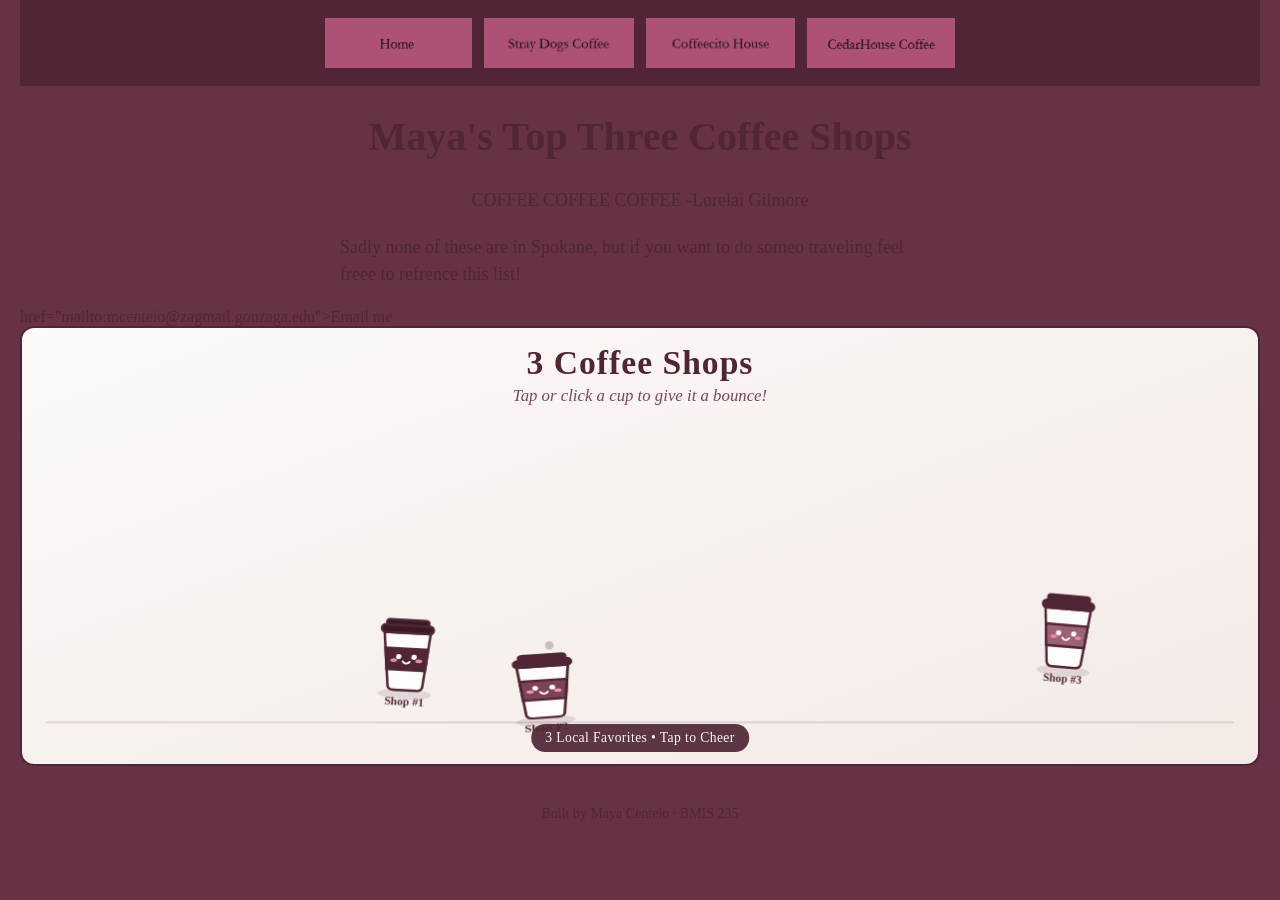
==== commit 6d2110d5: "Implement interactive coffee cup showcase Added a styled showcase section with interactive coffee cu" ====
--- a/index.html
+++ b/index.html
@@ -37,7 +37,442 @@
      This box is empty on purpose. In Part 7 you paste an interactive
      graphic BETWEEN the opening <div> and the closing </div> below.
      ===================================================================== -->
-<div class="showcase"><</div>
+<div class="showcase"><!-- CSS: Scopes all styling strictly inside .showcase, sets Garamond font, #502636 brand theme, and responsive sizing under 500px -->
+<style>
+  .showcase {
+    position: relative;
+    width: 100%;
+    height: 440px;
+    max-height: 490px;
+    background: linear-gradient(160deg, #fcf9f7 0%, #f3eae6 100%);
+    border: 2px solid #502636;
+    border-radius: 14px;
+    overflow: hidden;
+    font-family: "Garamond", "EB Garamond", "Baskerville", "Times New Roman", serif;
+    color: #502636;
+    box-sizing: border-box;
+    user-select: none;
+    -webkit-user-select: none;
+    touch-action: manipulation;
+  }
+
+  .showcase *,
+  .showcase *::before,
+  .showcase *::after {
+    box-sizing: border-box;
+  }
+
+  .showcase-header {
+    position: absolute;
+    top: 16px;
+    left: 0;
+    right: 0;
+    text-align: center;
+    pointer-events: none;
+    z-index: 2;
+    padding: 0 14px;
+  }
+
+  .showcase-title {
+    font-size: clamp(1.45rem, 4.5vw, 2.1rem);
+    font-weight: 700;
+    letter-spacing: 0.03em;
+    color: #502636;
+    margin: 0;
+    line-height: 1.15;
+  }
+
+  .showcase-subtitle {
+    font-size: clamp(0.88rem, 2.8vw, 1.05rem);
+    font-style: italic;
+    color: #7a4659;
+    margin-top: 4px;
+  }
+
+  .showcase-canvas {
+    display: block;
+    width: 100%;
+    height: 100%;
+    cursor: pointer;
+  }
+
+  .showcase-badge {
+    position: absolute;
+    bottom: 12px;
+    left: 50%;
+    transform: translateX(-50%);
+    background: rgba(80, 38, 54, 0.92);
+    color: #fcf9f7;
+    padding: 6px 14px;
+    border-radius: 999px;
+    font-size: 0.85rem;
+    letter-spacing: 0.03em;
+    white-space: nowrap;
+    pointer-events: none;
+    z-index: 2;
+    transition: opacity 0.25s ease;
+  }
+
+  @media (max-width: 480px) {
+    .showcase {
+      height: 360px;
+      border-radius: 10px;
+    }
+    .showcase-badge {
+      font-size: 0.78rem;
+      padding: 5px 12px;
+    }
+  }
+</style>
+
+<!-- HTML: Interactive canvas container and brand overlay inside your existing .showcase div -->
+<div class="showcase-header">
+  <div class="showcase-title">3 Coffee Shops</div>
+  <div class="showcase-subtitle">Tap or click a cup to give it a bounce!</div>
+</div>
+<canvas class="showcase-canvas" aria-label="Interactive bouncing cute coffee cups"></canvas>
+<div class="showcase-badge">3 Local Favorites &bull; Tap to Cheer</div>
+
+<!-- JavaScript: Animates 3 cute bouncing coffee cups with physics, steam wisps, and click/tap interaction -->
+<script>
+  (function () {
+    const container = document.currentScript.parentElement;
+    if (!container || !container.classList.contains("showcase")) return;
+
+    const canvas = container.querySelector(".showcase-canvas");
+    const badge = container.querySelector(".showcase-badge");
+    const ctx = canvas.getContext("2d");
+
+    const BRAND = "#502636";
+    const CUP_CONFIGS = [
+      { label: "Shop #1", sleeve: "#502636", lid: "#3a1926", blush: "#e88d9c" },
+      { label: "Shop #2", sleeve: "#7b4358", lid: "#502636", blush: "#f09aa8" },
+      { label: "Shop #3", sleeve: "#9c6277", lid: "#502636", blush: "#e88d9c" }
+    ];
+
+    let width = 0;
+    let height = 0;
+    let dpr = Math.min(window.devicePixelRatio || 1, 2);
+    let cups = [];
+    let steams = [];
+    let lastTime = 0;
+
+    function resize() {
+      const rect = container.getBoundingClientRect();
+      width = rect.width;
+      height = rect.height;
+      canvas.width = width * dpr;
+      canvas.height = height * dpr;
+      ctx.setTransform(dpr, 0, 0, dpr, 0, 0);
+
+      const scale = width < 480 ? 0.76 : 0.95;
+      cups.forEach((cup) => {
+        cup.radius = 34 * scale;
+        cup.scale = scale;
+        cup.x = Math.max(cup.radius + 10, Math.min(width - cup.radius - 10, cup.x));
+        cup.y = Math.max(cup.radius + 70, Math.min(height - cup.radius - 42, cup.y));
+      });
+    }
+
+    function initCups() {
+      const rect = container.getBoundingClientRect();
+      width = rect.width || 320;
+      height = rect.height || 400;
+      const scale = width < 480 ? 0.76 : 0.95;
+
+      cups = CUP_CONFIGS.map((cfg, i) => {
+        const spacing = width / 4;
+        return {
+          ...cfg,
+          x: spacing * (i + 1),
+          y: height * 0.55 - i * 18,
+          vx: (i % 2 === 0 ? 1 : -1) * (65 + i * 18),
+          vy: -120 - i * 35,
+          radius: 34 * scale,
+          scale: scale,
+          squashX: 1,
+          squashY: 1,
+          tilt: 0,
+          blinkTimer: 1.5 + i * 1.1,
+          isBlinking: false,
+          happyTimer: 0
+        };
+      });
+    }
+
+    function spawnSteam(x, y) {
+      steams.push({
+        x: x + (Math.random() - 0.5) * 14,
+        y: y,
+        vy: -28 - Math.random() * 16,
+        alpha: 0.75,
+        phase: Math.random() * Math.PI * 2,
+        size: 3 + Math.random() * 2.5
+      });
+    }
+
+    function drawCup(cup) {
+      ctx.save();
+      ctx.translate(cup.x, cup.y);
+      ctx.rotate(cup.tilt);
+      ctx.scale(cup.scale * cup.squashX, cup.scale * cup.squashY);
+
+      // Soft ground shadow
+      ctx.fillStyle = "rgba(80, 38, 54, 0.12)";
+      ctx.beginPath();
+      ctx.ellipse(0, 44, 28, 6, 0, 0, Math.PI * 2);
+      ctx.fill();
+
+      // Cup body (tapered trapezoid)
+      ctx.fillStyle = "#fffdfb";
+      ctx.strokeStyle = BRAND;
+      ctx.lineWidth = 2.6;
+      ctx.beginPath();
+      ctx.moveTo(-24, -22);
+      ctx.lineTo(24, -22);
+      ctx.lineTo(18, 36);
+      ctx.quadraticCurveTo(17, 40, 12, 40);
+      ctx.lineTo(-12, 40);
+      ctx.quadraticCurveTo(-17, 40, -18, 36);
+      ctx.closePath();
+      ctx.fill();
+      ctx.stroke();
+
+      // Brand sleeve
+      ctx.fillStyle = cup.sleeve;
+      ctx.beginPath();
+      ctx.moveTo(-22.2, -5);
+      ctx.lineTo(22.2, -5);
+      ctx.lineTo(20, 18);
+      ctx.lineTo(-20, 18);
+      ctx.closePath();
+      ctx.fill();
+      ctx.stroke();
+
+      // Cup lid
+      ctx.fillStyle = cup.lid;
+      ctx.beginPath();
+      ctx.roundRect(-27, -30, 54, 8, 4);
+      ctx.fill();
+      ctx.stroke();
+
+      ctx.beginPath();
+      ctx.roundRect(-22, -36, 44, 6, 3);
+      ctx.fill();
+      ctx.stroke();
+
+      // Cute face on the sleeve
+      ctx.fillStyle = "#fffdfb";
+      ctx.strokeStyle = "#fffdfb";
+      ctx.lineWidth = 2.2;
+      ctx.lineCap = "round";
+
+      // Eyes
+      if (cup.isBlinking || cup.happyTimer > 0) {
+        // Happy curved eyes
+        ctx.beginPath();
+        ctx.arc(-8, 4, 3.2, Math.PI, 0);
+        ctx.stroke();
+        ctx.beginPath();
+        ctx.arc(8, 4, 3.2, Math.PI, 0);
+        ctx.stroke();
+      } else {
+        // Open eyes with tiny sparkle
+        ctx.beginPath();
+        ctx.arc(-8, 4, 2.8, 0, Math.PI * 2);
+        ctx.arc(8, 4, 2.8, 0, Math.PI * 2);
+        ctx.fill();
+      }
+
+      // Rosy cheeks
+      ctx.fillStyle = cup.blush;
+      ctx.beginPath();
+      ctx.ellipse(-13, 8, 3.5, 2, 0, 0, Math.PI * 2);
+      ctx.ellipse(13, 8, 3.5, 2, 0, 0, Math.PI * 2);
+      ctx.fill();
+
+      // Smile
+      ctx.strokeStyle = "#fffdfb";
+      ctx.lineWidth = 2;
+      ctx.beginPath();
+      ctx.arc(0, 7, 4, 0.15 * Math.PI, 0.85 * Math.PI);
+      ctx.stroke();
+
+      // Shop tag underneath
+      ctx.fillStyle = BRAND;
+      ctx.font = 'bold 12px "Garamond", "Times New Roman", serif';
+      ctx.textAlign = "center";
+      ctx.fillText(cup.label, 0, 56);
+
+      ctx.restore();
+    }
+
+    function update(dt) {
+      const gravity = 460;
+      const topBound = 78;
+      const bottomBound = height - 48;
+
+      cups.forEach((cup) => {
+        cup.vy += gravity * dt;
+        cup.x += cup.vx * dt;
+        cup.y += cup.vy * dt;
+
+        // Horizontal wall bounce
+        if (cup.x - cup.radius < 12) {
+          cup.x = 12 + cup.radius;
+          cup.vx = Math.abs(cup.vx);
+          cup.squashX = 0.85;
+          cup.squashY = 1.15;
+        } else if (cup.x + cup.radius > width - 12) {
+          cup.x = width - 12 - cup.radius;
+          cup.vx = -Math.abs(cup.vx);
+          cup.squashX = 0.85;
+          cup.squashY = 1.15;
+        }
+
+        // Top bounce
+        if (cup.y - cup.radius < topBound) {
+          cup.y = topBound + cup.radius;
+          cup.vy = Math.abs(cup.vy) * 0.85;
+        }
+
+        // Floor bounce with playful hop energy
+        if (cup.y + cup.radius > bottomBound) {
+          cup.y = bottomBound - cup.radius;
+          cup.vy = -(250 + Math.random() * 85);
+          cup.squashX = 1.22;
+          cup.squashY = 0.8;
+          spawnSteam(cup.x, cup.y - cup.radius - 6);
+        }
+
+        // Recover squash & stretch smoothly
+        cup.squashX += (1 - cup.squashX) * Math.min(1, dt * 12);
+        cup.squashY += (1 - cup.squashY) * Math.min(1, dt * 12);
+        cup.tilt = (cup.vx / 260) * 0.22;
+
+        // Blink & happy expression timers
+        cup.blinkTimer -= dt;
+        if (cup.blinkTimer <= 0) {
+          cup.isBlinking = !cup.isBlinking;
+          cup.blinkTimer = cup.isBlinking ? 0.14 : 2.2 + Math.random() * 2;
+        }
+        if (cup.happyTimer > 0) cup.happyTimer -= dt;
+      });
+
+      // Gentle cup-to-cup elastic collisions
+      for (let i = 0; i < cups.length; i++) {
+        for (let j = i + 1; j < cups.length; j++) {
+          const a = cups[i];
+          const b = cups[j];
+          const dx = b.x - a.x;
+          const dy = b.y - a.y;
+          const dist = Math.hypot(dx, dy);
+          const minDist = a.radius + b.radius + 6;
+
+          if (dist > 0 && dist < minDist) {
+            const nx = dx / dist;
+            const ny = dy / dist;
+            const overlap = (minDist - dist) * 0.5;
+            a.x -= nx * overlap;
+            a.y -= ny * overlap;
+            b.x += nx * overlap;
+            b.y += ny * overlap;
+
+            const dvx = b.vx - a.vx;
+            const dvy = b.vy - a.vy;
+            const dot = dvx * nx + dvy * ny;
+            if (dot < 0) {
+              a.vx += dot * nx;
+              a.vy += dot * ny;
+              b.vx -= dot * nx;
+              b.vy -= dot * ny;
+            }
+          }
+        }
+      }
+
+      // Update steam particles
+      for (let i = steams.length - 1; i >= 0; i--) {
+        const s = steams[i];
+        s.y += s.vy * dt;
+        s.x += Math.sin(s.phase + s.y * 0.08) * 14 * dt;
+        s.alpha -= dt * 0.65;
+        if (s.alpha <= 0) steams.splice(i, 1);
+      }
+    }
+
+    function render() {
+      ctx.clearRect(0, 0, width, height);
+
+      // Subtle decorative floor line
+      ctx.strokeStyle = "rgba(80, 38, 54, 0.18)";
+      ctx.lineWidth = 1.5;
+      ctx.beginPath();
+      ctx.moveTo(24, height - 42);
+      ctx.lineTo(width - 24, height - 42);
+      ctx.stroke();
+
+      // Steam wisps
+      steams.forEach((s) => {
+        ctx.fillStyle = `rgba(80, 38, 54, ${Math.max(0, s.alpha * 0.35)})`;
+        ctx.beginPath();
+        ctx.arc(s.x, s.y, s.size, 0, Math.PI * 2);
+        ctx.fill();
+      });
+
+      cups.forEach(drawCup);
+    }
+
+    function loop(timestamp) {
+      if (!lastTime) lastTime = timestamp;
+      const dt = Math.min((timestamp - lastTime) / 1000, 0.05);
+      lastTime = timestamp;
+
+      update(dt);
+      render();
+      requestAnimationFrame(loop);
+    }
+
+    function handleInteract(clientX, clientY) {
+      const rect = canvas.getBoundingClientRect();
+      const px = clientX - rect.left;
+      const py = clientY - rect.top;
+
+      let hitCup = null;
+      cups.forEach((cup) => {
+        if (Math.hypot(px - cup.x, py - cup.y) <= cup.radius + 18) {
+          hitCup = cup;
+        }
+      });
+
+      if (hitCup) {
+        hitCup.vy = -340;
+        hitCup.vx = (Math.random() - 0.5) * 240;
+        hitCup.squashX = 0.78;
+        hitCup.squashY = 1.25;
+        hitCup.happyTimer = 0.9;
+        for (let i = 0; i < 4; i++) spawnSteam(hitCup.x, hitCup.y - hitCup.radius);
+        if (badge) badge.textContent = `${hitCup.label} says cheers! ☕`;
+      } else {
+        // Boost all cups if user taps anywhere in the showcase
+        cups.forEach((cup) => {
+          cup.vy = -260 - Math.random() * 90;
+          cup.happyTimer = 0.6;
+          spawnSteam(cup.x, cup.y - cup.radius);
+        });
+      }
+    }
+
+    canvas.addEventListener("pointerdown", (e) => {
+      handleInteract(e.clientX, e.clientY);
+    });
+
+    window.addEventListener("resize", resize);
+    initCups();
+    resize();
+    requestAnimationFrame(loop);
+  })();
+</script></div>
 
 <!-- Footer: fill in your name -->
 <footer>Built by Maya Centeio &middot; BMIS 235</footer>
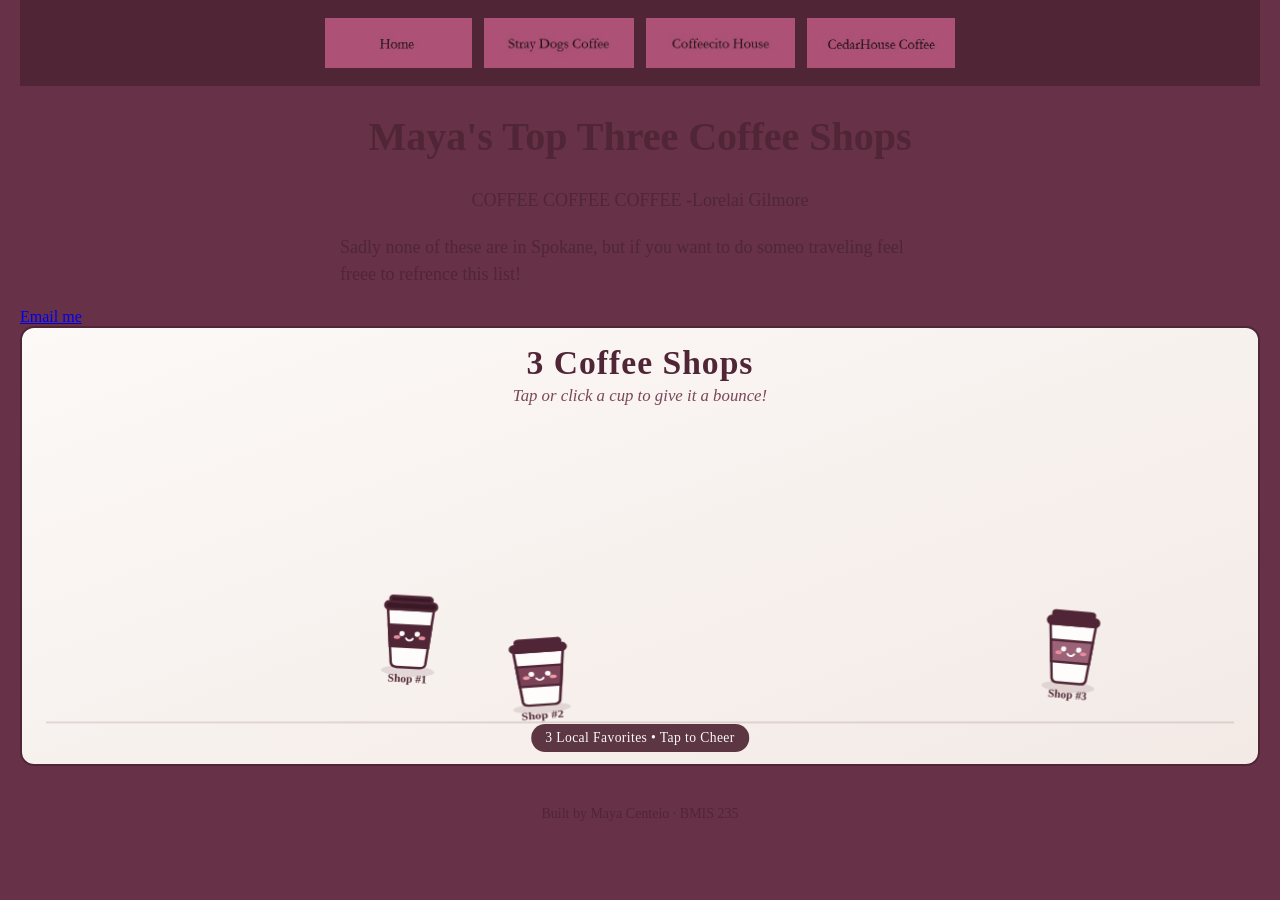
==== commit d4be11e0: "Correct email link syntax in index.html Fix email link formatting in index.html" ====
--- a/index.html
+++ b/index.html
@@ -31,7 +31,7 @@
 <h1>Maya's Top Three Coffee Shops</h1>
 <center><p>COFFEE COFFEE COFFEE -Lorelai Gilmore</p></center>
 <p>Sadly none of these are in Spokane, but if you want to do someo traveling feel freee to refrence this list!</p>
-<a>href="mailto:mcenteio@zagmail.gonzaga.edu">Email me</a>
+<a href="mailto:mcenteio@zagmail.gonzaga.edu">Email me</a>
 
 <!-- ===== SHOWCASE ======================================================
      This box is empty on purpose. In Part 7 you paste an interactive
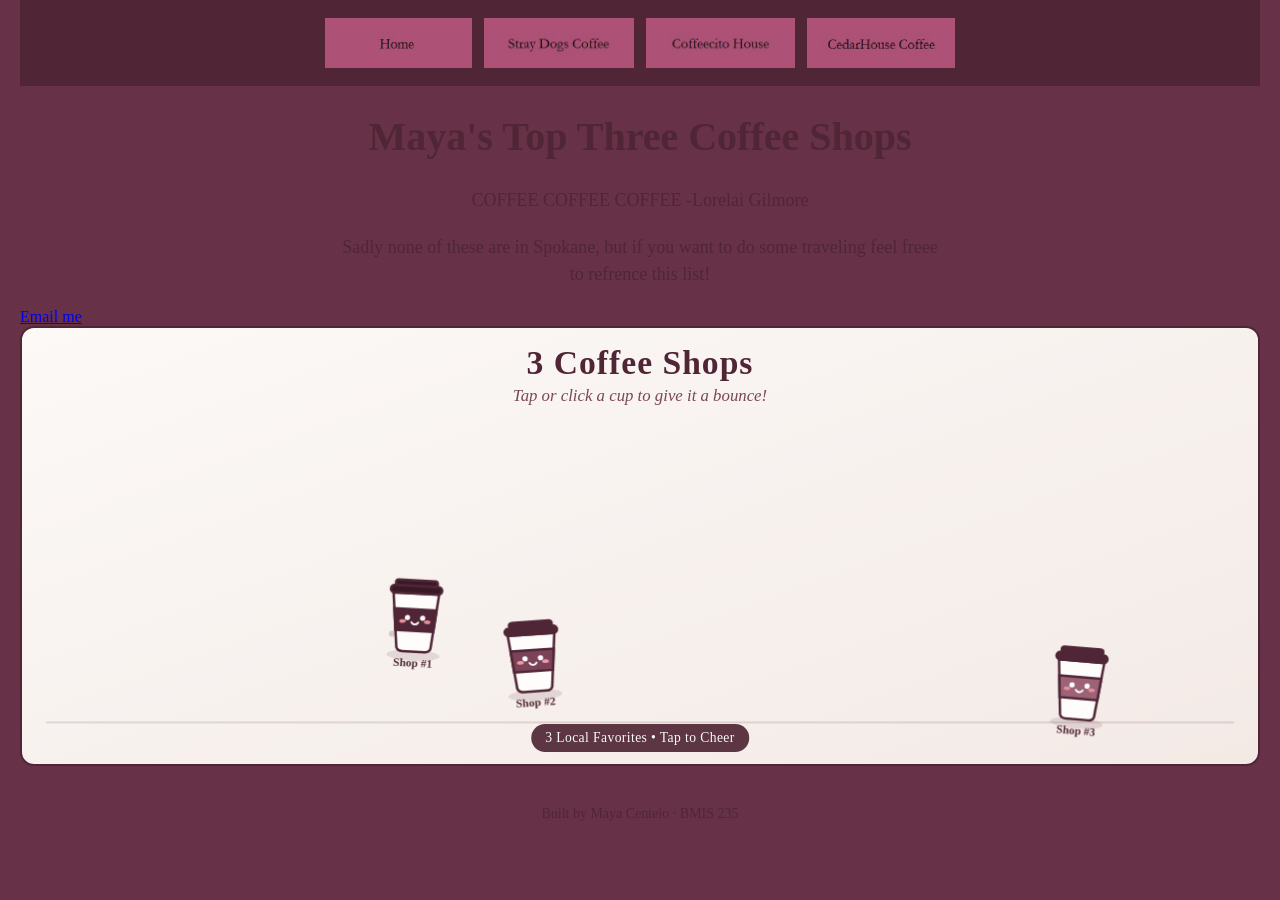
==== commit 0914d520: "Update index.html" ====
--- a/index.html
+++ b/index.html
@@ -30,7 +30,7 @@
 
 <h1>Maya's Top Three Coffee Shops</h1>
 <center><p>COFFEE COFFEE COFFEE -Lorelai Gilmore</p></center>
-<p>Sadly none of these are in Spokane, but if you want to do someo traveling feel freee to refrence this list!</p>
+<center><p>Sadly none of these are in Spokane, but if you want to do some traveling feel freee to refrence this list!</p></center>
 <a href="mailto:mcenteio@zagmail.gonzaga.edu">Email me</a>
 
 <!-- ===== SHOWCASE ======================================================
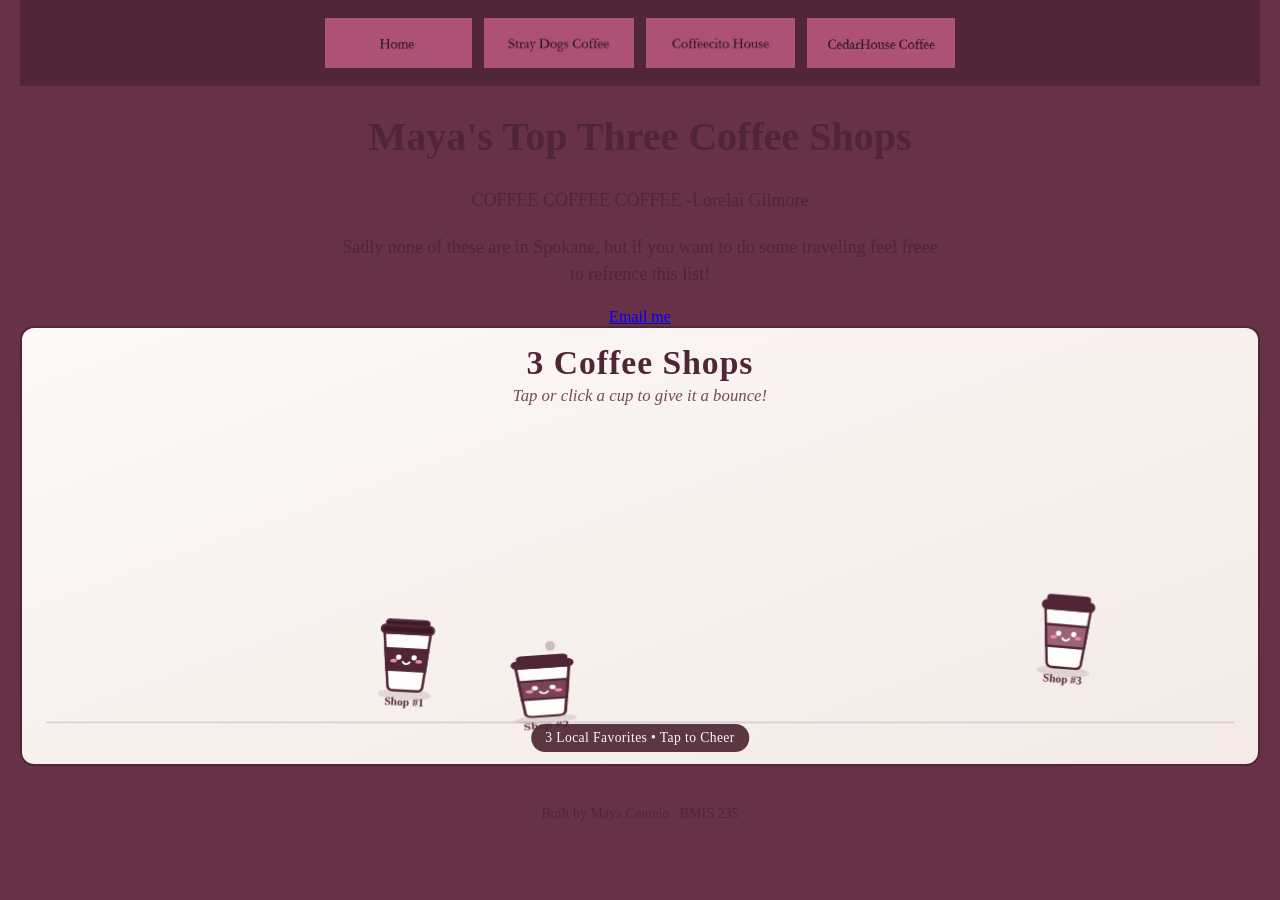
==== commit ad329e40: "Fix email link formatting in index.html" ====
--- a/index.html
+++ b/index.html
@@ -31,7 +31,7 @@
 <h1>Maya's Top Three Coffee Shops</h1>
 <center><p>COFFEE COFFEE COFFEE -Lorelai Gilmore</p></center>
 <center><p>Sadly none of these are in Spokane, but if you want to do some traveling feel freee to refrence this list!</p></center>
-<a href="mailto:mcenteio@zagmail.gonzaga.edu">Email me</a>
+<center><a href="mailto:mcenteio@zagmail.gonzaga.edu">Email me</a></center>
 
 <!-- ===== SHOWCASE ======================================================
      This box is empty on purpose. In Part 7 you paste an interactive
